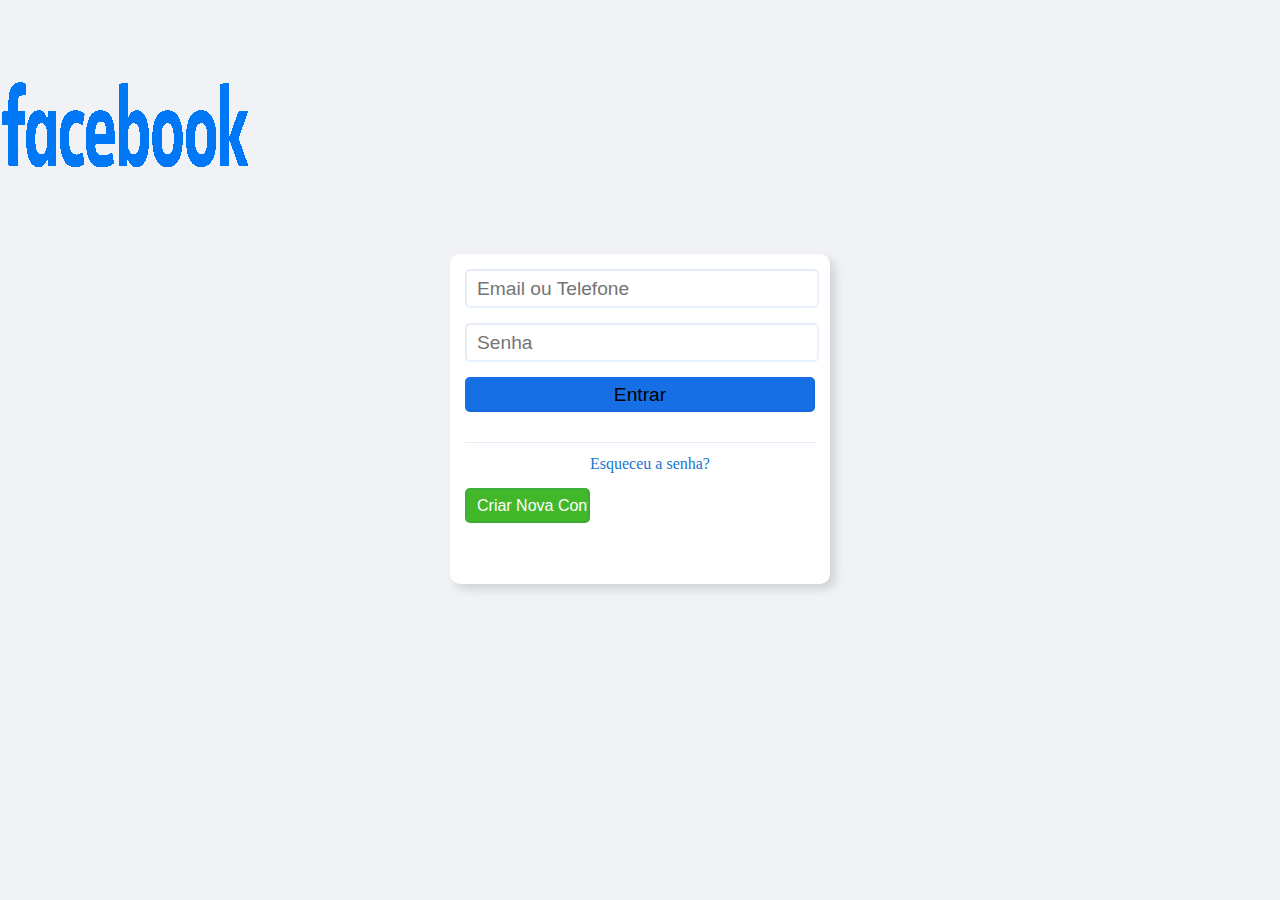
==== index.html @ 4aa5e8f4 "Initial commit" ====
<!DOCTYPE html>
<html lang="pt-br">
<head>
    <meta charset="UTF-8">
    <meta http-equiv="X-UA-Compatible" content="IE=edge">
    <meta name="viewport" content="width=device-width, initial-scale=1.0">
    <title>Facebook</title>
    <link rel="shortcut icon" href="facebook-favicon.png" type="image/x-icon">
    <link rel="stylesheet" href="stilo/style.css">
</head>
<body>
    <header>
        <img src="imagens/Facebook-Logo.png" alt="">
    </header>

    <section>
        <input type="email" name="email" id="email" placeholder="Email ou Telefone" class="email">
        <input type="password" name="senha" id="senha" placeholder="Senha" class="senha">
        <input type="button" value="Entrar" class="entrar">
        <p>____________________________________________</p>
        <a href="#" class="esquecer">Esqueceu a senha?</a> <br>
        <input type="button" value="Criar Nova Conta" class="nova">
    </section>
</body>
</html>
---- stilo/style.css ----
@charset "utf-8";

:root {
    --cor1: #F0F2F5;
    --cor2: #166FE5;
    --cor3: #1877d2;
    --cor4: #42B72A;

} 
* {
    padding: 0px;
    margin: 0px;
}

body {
    background-color: var(--cor1);  

}
section{
    background: white;
    border-radius: 10px;
    padding: 15px;
    width: 350px;
    height: 300px;
    margin: auto;
    box-shadow: 5px 5px 10px rgba(0, 0, 0, 0.137);
}

header {
    background-image: url(/imagens/Fag);
    background-repeat: no-repeat;
    background-position: center center;

}
.email{
    width: 350px;
    height: 35px;
    border-radius:  5px;
    margin-bottom: 15px;
    text-indent: 10px;
    border-color: #1670e51a;
    font-size: 1.2em;
    
}
.senha {
    width: 350px;
    height: 35px;
    border-radius:  5px;
    margin-bottom: 15px;
    text-indent: 10px;
    border-color: #1670e51a;
    font-size: 1.2em;
}

.entrar {
    width: 350px;
    height: 35px;
    border-radius:  5px;
    margin-bottom: 15px;
    text-align: center;
    font-family: Arial, Helvetica, sans-serif;
    font-style: bold;
    background-color:var(--cor2);
    border-color: #1670e51a;
    font-size: 1.2em;
}

p {
    margin-bottom: 10px;
    color:#1670e523 ;
}
.esquecer{
    text-align: center;
    text-decoration: none;
    color: var(--cor3);
    margin-left: 125px;
    margin-top: 10px;
}

.nova {
    width: 125px;
    height: 35px;
    border-radius:  5px;
    margin-bottom: 15px;
    margin-top: 15px;
    text-indent: 10px;
    border-color: #1670e51a;
    font-size: 1em;
    color: white;
    background-color: var(--cor4);
}
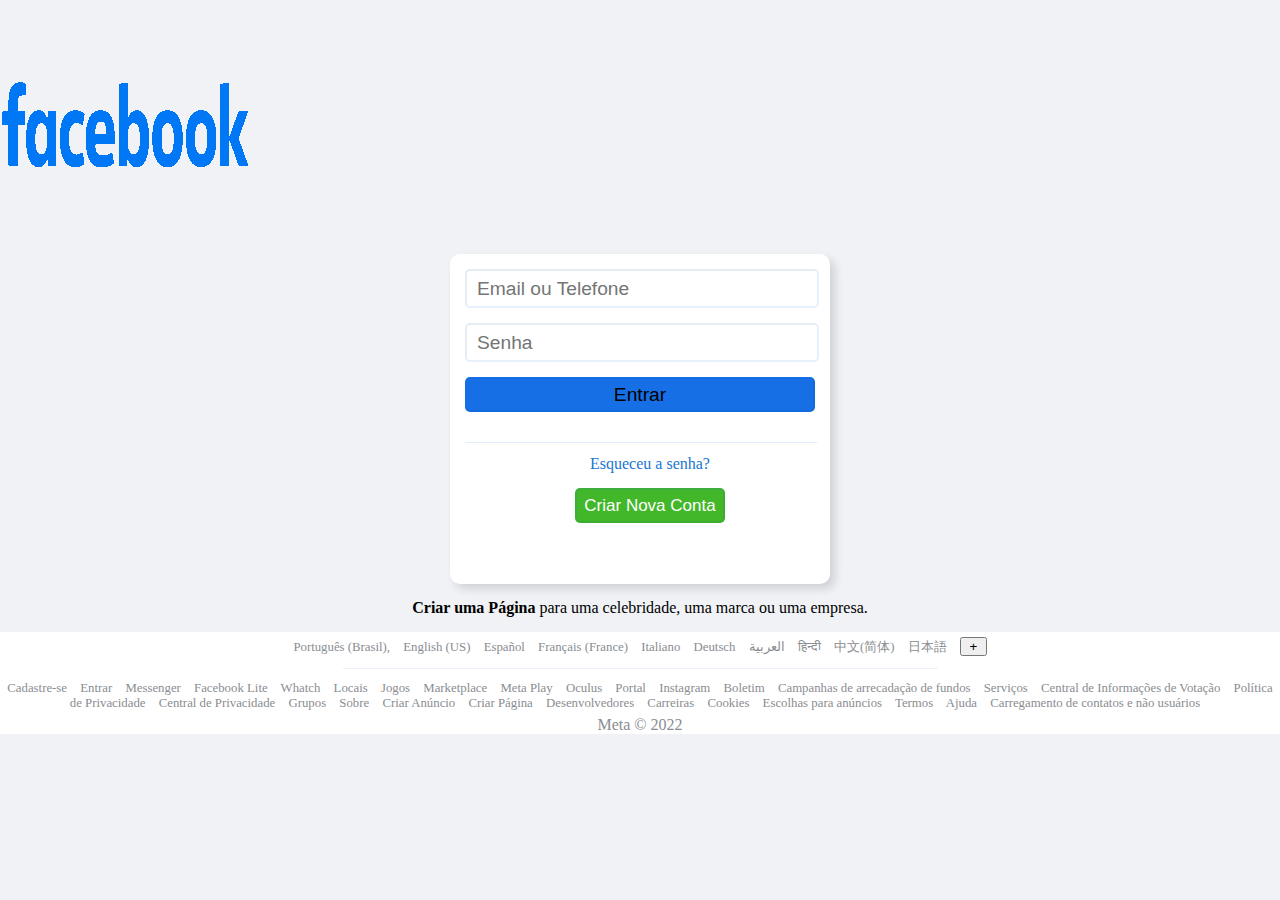
==== commit 5011d7d1: "meu site do fb" ====
--- a/index.html
+++ b/index.html
@@ -21,5 +21,54 @@
         <a href="#" class="esquecer">Esqueceu a senha?</a> <br>
         <input type="button" value="Criar Nova Conta" class="nova">
     </section>
+    <p id="pqp"><a href="">Criar uma Página</a> para uma celebridade, uma marca ou uma empresa.</p>
 </body>
+<aside>
+    <a href="#">Português (Brasil),</a>
+    <a href="#">English (US)</a>
+    <a href="#">Español</a>
+    <a href="#">Français (France)</a>
+    <a href="#">Italiano</a>
+    <a href="#">Deutsch</a>
+    <a href="#">العربية</a>
+    <a href="#">हिन्दी</a>
+    <a href="#">中文(简体)</a>
+    <a href="#">日本語</a>
+    <input type="button" value="  +  ">
+    <p>_____________________________________________________________________________________________</p>
+    <a href="#">Cadastre-se</a>
+    <a href="#">Entrar</a>
+    <a href="#">Messenger</a>
+    <a href="#">Facebook Lite</a>
+    <a href="#">Whatch</a>
+    <a href="#">Locais</a>
+    <a href="#">Jogos</a>
+    <a href="#">Marketplace</a>
+    <a href="#">Meta Play</a>
+    <a href="#">Oculus</a>
+    <a href="#">Portal</a>
+    <a href="#">Instagram</a>
+    <a href="#">Boletim</a>
+    <a href="#">Campanhas de arrecadação de fundos</a>
+    <a href="#">Serviços</a>
+    <a href="#">Central de Informações de Votação</a>
+    <a href="#">Política de Privacidade</a>
+    <a href="#">Central de Privacidade</a>
+    <a href="#">Grupos</a>
+    <a href="#"> Sobre</a>
+    <a href="#">Criar Anúncio</a>
+    <a href="#">Criar Página</a>
+    <a href="#">Desenvolvedores</a>
+    <a href="#">Carreiras</a>
+    <a href="#">Cookies</a>
+    <a href="#">Escolhas para anúncios</a>
+    <a href="#">Termos</a>
+    <a href="#">Ajuda</a>
+    <a href="#">Carregamento de contatos e não usuários</a>
+</aside>
+<footer>
+    <p>
+        Meta &copy; 2022
+    </p>
+</footer>
 </html>--- a/stilo/style.css
+++ b/stilo/style.css
@@ -65,7 +65,7 @@
     font-size: 1.2em;
 }
 
-p {
+section > p {
     margin-bottom: 10px;
     color:#1670e523 ;
 }
@@ -78,14 +78,52 @@
 }
 
 .nova {
-    width: 125px;
+    width: 150px;
     height: 35px;
     border-radius:  5px;
     margin-bottom: 15px;
+    margin-left: 110px;
     margin-top: 15px;
-    text-indent: 10px;
     border-color: #1670e51a;
-    font-size: 1em;
+    font-size: 17px;
     color: white;
     background-color: var(--cor4);
+    text-align: center;
 }
+#pqp {
+    text-align: center;
+    padding: 15px;
+    color: black;
+    text-decoration: none;
+}
+#pqp > a {
+ text-decoration: none;   
+ color: black;
+ font-weight: bold;
+}
+aside {
+    background-color: white;
+    
+    text-align: center;
+    font-size: 0.8em;
+    padding: 5px;
+    
+}
+aside > a {
+    text-decoration: none;
+    color: #8a8d91;
+    padding-right: 10px;
+}
+aside > p {
+    margin-bottom: 10px;
+    color:#1670e523 ;
+}
+aside a:hover {
+    text-decoration: underline;
+}
+footer {
+    background-color: white;
+    color: #8a8d91;
+    text-align: center;
+}
+
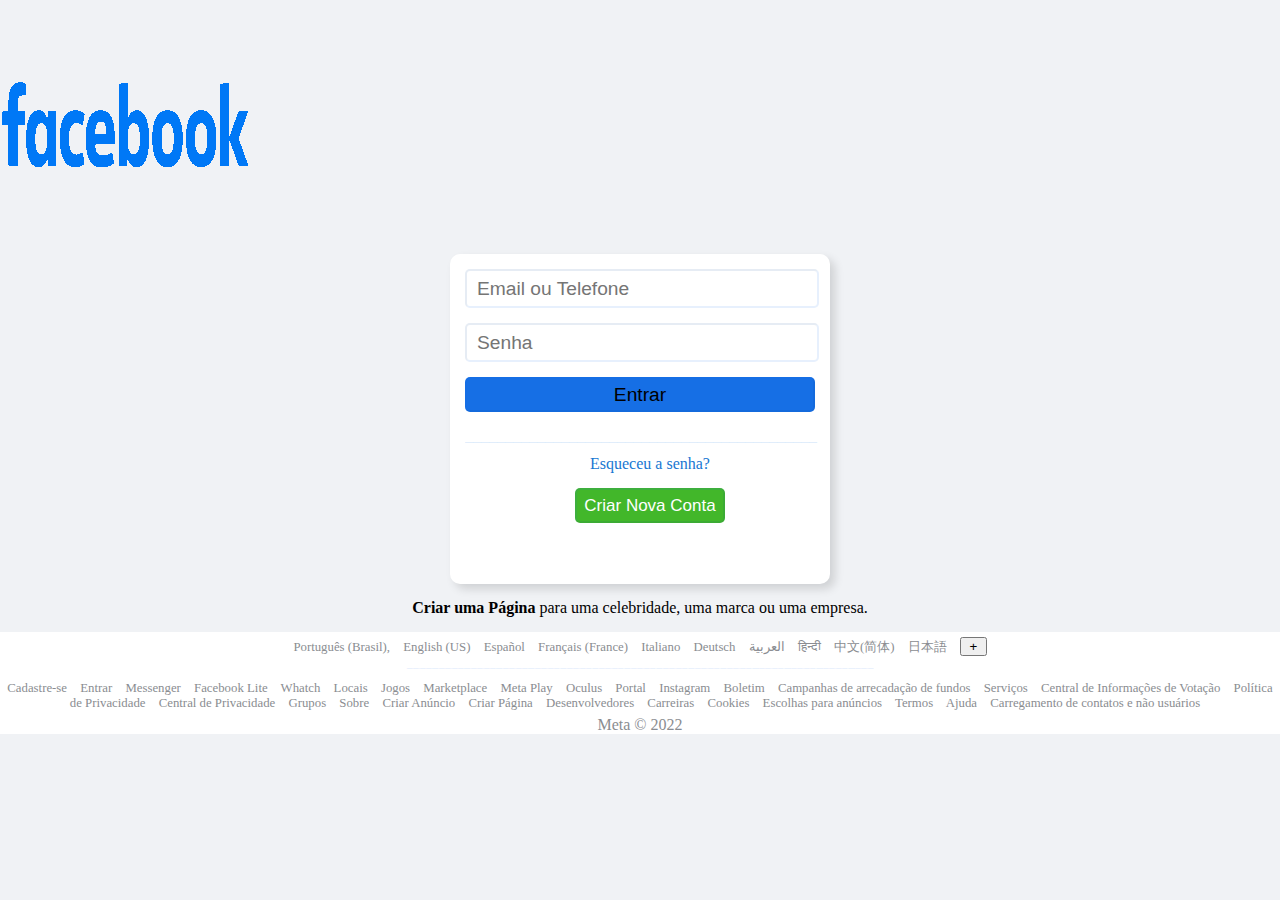
==== commit 24aaa0c6: "s" ====
--- a/index.html
+++ b/index.html
@@ -35,7 +35,7 @@
     <a href="#">中文(简体)</a>
     <a href="#">日本語</a>
     <input type="button" value="  +  ">
-    <p>_____________________________________________________________________________________________</p>
+    <p>_________________________________________________________________________</p>
     <a href="#">Cadastre-se</a>
     <a href="#">Entrar</a>
     <a href="#">Messenger</a>
--- a/stilo/style.css
+++ b/stilo/style.css
@@ -5,7 +5,7 @@
     --cor2: #166FE5;
     --cor3: #1877d2;
     --cor4: #42B72A;
-
+    --cor5 :#006eff;
 } 
 * {
     padding: 0px;
@@ -13,7 +13,9 @@
 }
 
 body {
+
     background-color: var(--cor1);  
+    margin: auto;
 
 }
 section{
@@ -64,7 +66,9 @@
     border-color: #1670e51a;
     font-size: 1.2em;
 }
-
+.entrar:hover {
+    background-color: var(--cor5);
+}
 section > p {
     margin-bottom: 10px;
     color:#1670e523 ;
@@ -103,7 +107,6 @@
 }
 aside {
     background-color: white;
-    
     text-align: center;
     font-size: 0.8em;
     padding: 5px;
